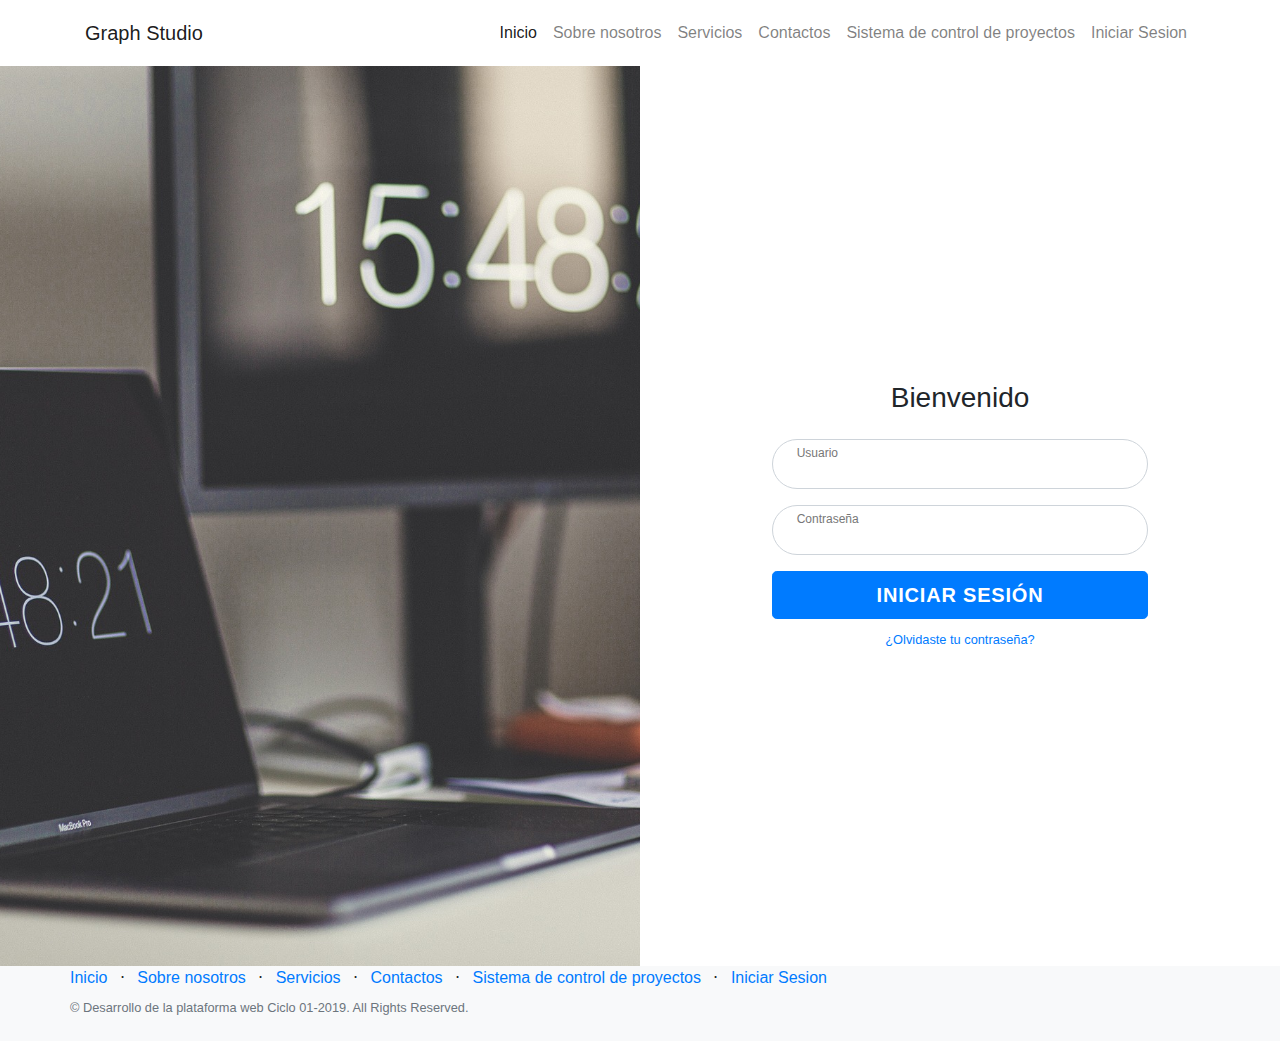
==== login.html @ 91e20348 "agregado todo hasta la fecha 6 de junio" ====
<!DOCTYPE html>
<html lang="en">
<head>
    <meta charset="UTF-8">
    <meta name="viewport" content="width=device-width, initial-scale=1.0">
    <meta http-equiv="X-UA-Compatible" content="ie=edge">
    <link rel="stylesheet" href="css/estilos.css">
    <link rel="stylesheet" href="https://stackpath.bootstrapcdn.com/bootstrap/4.3.1/css/bootstrap.min.css">
    <title>Graph Studio - Inicio de sesion</title>
</head>
<body>
         <!--Navbar    --> 
            <header>
                    <nav class="navbar navbar-expand-lg navbar-light  static-top">
                        <div class="container">
                          <a class="navbar-brand" href="#">Graph Studio</a>
                          <button class="navbar-toggler" type="button" data-toggle="collapse" data-target="#navbarResponsive" aria-controls="navbarResponsive" aria-expanded="false" aria-label="Toggle navigation">
                                <span class="navbar-toggler-icon"></span>
                              </button>
                          <div class="collapse navbar-collapse" id="navbarResponsive">
                            <ul class="navbar-nav ml-auto">
                              <li class="nav-item active">
                                <a class="nav-link" href="index.hmtl">Inicio
                                      <span class="sr-only">(current)</span>
                                    </a>
                              </li>
                              <li class="nav-item">
                              <!--<a class='nav-link' href='login.php'>Log in</a>     --> 
                              <a class='nav-link' href='sobre-nosotros.html'><stronge>Sobre nosotros</stronge></a> 
                              </li>
                              <li class="nav-item">
                                <a class='nav-link' href='servicios.html'><stronge>Servicios</stronge></a>         
                                </li>
                                <li class="nav-item">
                                    <a class='nav-link' href='contacto.html'>Contactos</a>         
                                </li>
                                <li class="nav-item">
                                    <a class='nav-link' href='sistema-proyecto.html'>Sistema de control de proyectos</a>         
                                </li>
                              <li class="nav-item">
                              <a class='nav-link' href='login.html'><stronge>Iniciar Sesion</stronge></a>         
                              </li>        
                            </ul>
                          </div>
                        </div>
                      </nav>            
                </header>
        <div class="container-fluid">
                <div class="row no-gutter">
                  <div class="d-none d-md-flex col-md-4 col-lg-6 bg-image"></div>
                  <div class="col-md-8 col-lg-6">
                    <div class="login d-flex align-items-center py-5">
                      <div class="container">
                        <div class="row">
                          <div class="col-md-9 col-lg-8 mx-auto">
                            <h3 class="login-heading mb-4 text-center">Bienvenido</h3>
                            <form action="actionlogin.php" method="post">
                              <div class="form-label-group">
                                  <input type="text" name="usuario" id="usuario" size="35" class="form-control"required>
                                  <label for="inputPassword">Usuario</label>
                              </div>
              
                              <div class="form-label-group">
                                  <input type="password" name="clave" id="clave" size="35" class="form-control"required>
                                <label for="inputPassword">Contraseña</label>
                              </div> 
                              <button class="btn-login btn btn-lg btn-primary btn-block text-uppercase font-weight-bold mb-2" type="submit">Iniciar Sesión</button>
                              <div class="text-center">
                                <a class="small" href="#">¿Olvidaste tu contraseña?</a></div>                              
                            </form>
                          </div>
                        </div>
                      </div>
                    </div>
                  </div>
                </div>
              </div>
     <!-- Footer -->
  <footer class="footer bg-light static-bottom">
        <div class="container">
          <div class="row">
            <div class=" h-100 text-center text-lg-left my-auto">
              <ul class="list-inline mb-2">
                <li class="list-inline-item">
                  <a href="index.html">Inicio</a>
                </li>
                <li class="list-inline-item">&sdot;</li>
                <li class="list-inline-item">
                  <a href="sobre-nosotros.hmtl">Sobre nosotros</a>
                </li>
                <li class="list-inline-item">&sdot;</li>
                <li class="list-inline-item">
                  <a href="servicios.html">Servicios</a>
                </li>
                <li class="list-inline-item">&sdot;</li>
                <li class="list-inline-item">
                  <a href="contacto.html">Contactos</a>
                </li>
                <li class="list-inline-item">&sdot;</li>
                <li class="list-inline-item">
                  <a href="sistema-proyecto">Sistema de control de proyectos</a>
                </li>
                <li class="list-inline-item">&sdot;</li>
                <li class="list-inline-item">
                  <a href="login.html">Iniciar Sesion</a>
                </li>
              </ul>
              <p class="text-muted small mb-4 mb-lg-0">&copy; Desarrollo de la plataforma web Ciclo 01-2019. All Rights Reserved.</p>
            </div>
            <div class="col-lg-6 h-100 text-center text-lg-right my-auto">
              <ul class="list-inline mb-0">
                <li class="list-inline-item mr-3">
                  <a href="#">
                    <i class="fab fa-facebook fa-2x fa-fw"></i>
                  </a>
                </li>
                <li class="list-inline-item mr-3">
                  <a href="#">
                    <i class="fab fa-twitter-square fa-2x fa-fw"></i>
                  </a>
                </li>
                <li class="list-inline-item">
                  <a href="#">
                    <i class="fab fa-instagram fa-2x fa-fw"></i>
                  </a>
                </li>
              </ul>
            </div>
          </div>
        </div>
      </footer>
</body>
</html>
---- css/estilos.css ----
body {
    padding: 0;
    margin: 0;

}

header {
    display: flex;
    justify-content: space-between;
    align-items: center;
    padding: 5px 25px;
}

ul {
    list-style: none;
}

.menu {
    display: flex;
    flex-wrap: wrap;
    align-items: center;
    
}

.menu-item {
    padding: 10px;
}

.menu-item a {
    color: #333;
    text-decoration: none;
}

.menu-item:hover a {
    color: #07abf3;
    cursor: pointer;
}

.hero {
    padding: 0;
    margin: 0;
    overflow: hidden;
    height: 100vh;
    background: url('../imagenes/hero.jpg');
    background-size: cover;
    background-position: center center;
    background-repeat: no-repeat;
}
.menu-icons{
    padding: 10px;
    margin-bottom: 50px;
}

/*Estilos del login*/
:root {
    --input-padding-x: 1.5rem;
    --input-padding-y: 0.75rem;
  }
  
  .login,
  .image {
    min-height: 100vh;
  }
  
  .bg-image {
    background-image: url('../imagenes/hero.jpg');
    background-size: cover;
    background-position: center;
  }
  
  .login-heading {
    font-weight: 300;
  }
  
  .btn-login {
    font-size: 0.9rem;
    letter-spacing: 0.05rem;
    padding: 0.75rem 1rem;
    border-radius: 1rem;
  }
  
  .form-label-group {
    position: relative;
    margin-bottom: 1rem;
  }
  
  .form-label-group>input,
  .form-label-group>label {
    padding: var(--input-padding-y) var(--input-padding-x);
    height: auto;
    border-radius: 2rem;
  }
  
  .form-label-group>label {
    position: absolute;
    top: 0;
    left: 0;
    display: block;
    width: 100%;
    margin-bottom: 0;
    /* Override default `<label>` margin */
    line-height: 1.5;
    color: #495057;
    cursor: text;
    /* Match the input under the label */
    border: 1px solid transparent;
    border-radius: .25rem;
    transition: all .1s ease-in-out;
  }
  
  .form-label-group input::-webkit-input-placeholder {
    color: transparent;
  }
  
  .form-label-group input:-ms-input-placeholder {
    color: transparent;
  }
  
  .form-label-group input::-ms-input-placeholder {
    color: transparent;
  }
  
  .form-label-group input::-moz-placeholder {
    color: transparent;
  }
  
  .form-label-group input::placeholder {
    color: transparent;
  }
  
  .form-label-group input:not(:placeholder-shown) {
    padding-top: calc(var(--input-padding-y) + var(--input-padding-y) * (2 / 3));
    padding-bottom: calc(var(--input-padding-y) / 3);
  }
  
  .form-label-group input:not(:placeholder-shown)~label {
    padding-top: calc(var(--input-padding-y) / 3);
    padding-bottom: calc(var(--input-padding-y) / 3);
    font-size: 12px;
    color: #777;
  }
  /*Estilos iconos*/

  .icon-color {
    color: #2000ff !important;
}

/*General*/
.space-order{
    height: 100px;
}
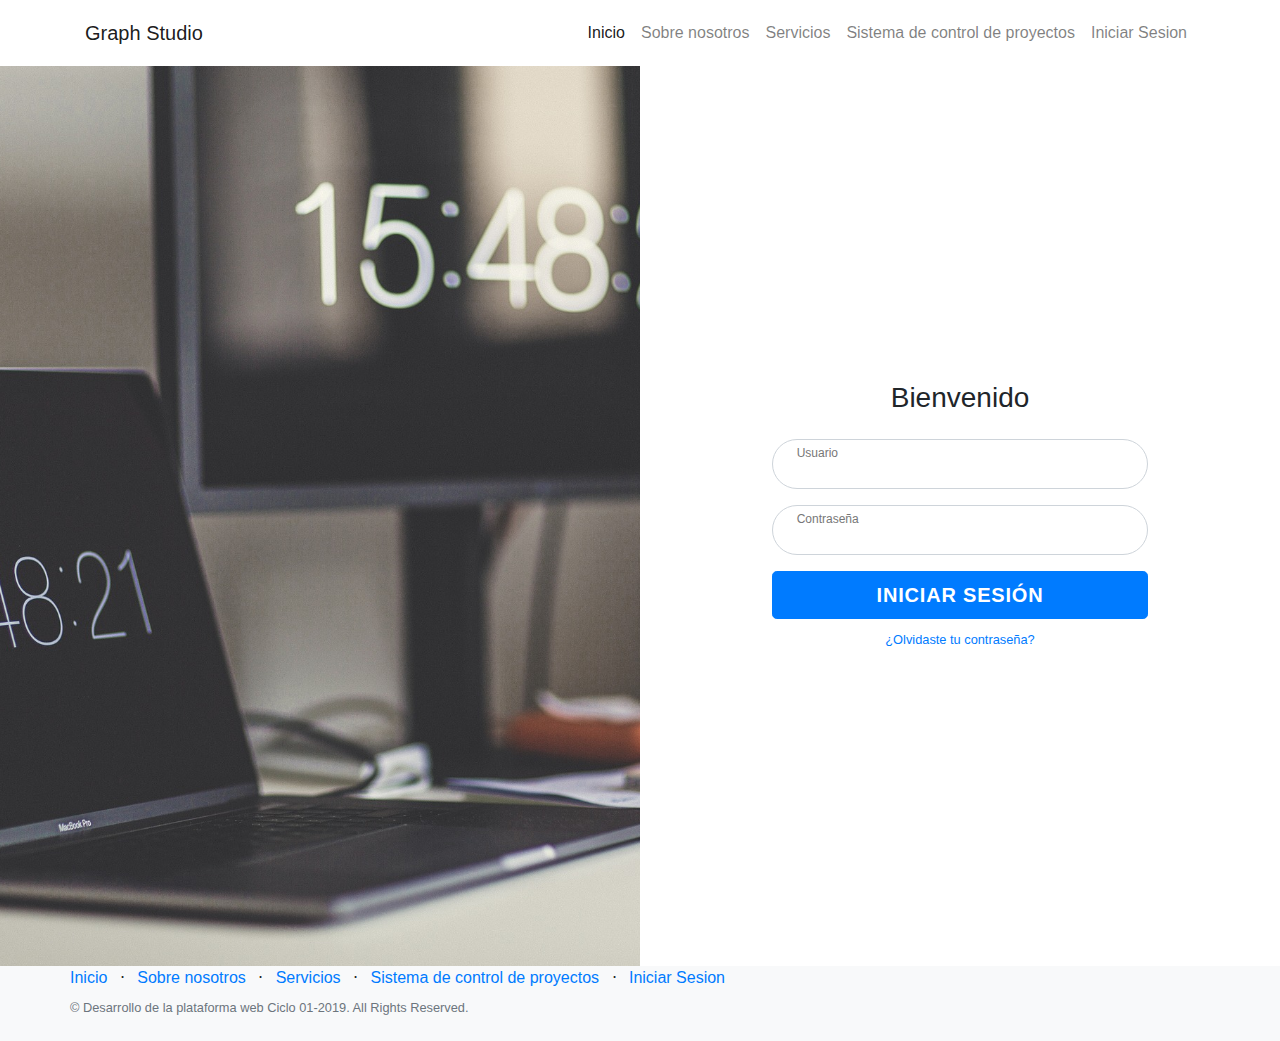
==== commit 72b0d8f7: "Reestructuracion de carpetas, comprobacion de usuario existente" ====
--- a/login.html
+++ b/login.html
@@ -31,9 +31,7 @@
                               <li class="nav-item">
                                 <a class='nav-link' href='servicios.html'><stronge>Servicios</stronge></a>         
                                 </li>
-                                <li class="nav-item">
-                                    <a class='nav-link' href='contacto.html'>Contactos</a>         
-                                </li>
+                                
                                 <li class="nav-item">
                                     <a class='nav-link' href='sistema-proyecto.html'>Sistema de control de proyectos</a>         
                                 </li>
@@ -54,7 +52,7 @@
                         <div class="row">
                           <div class="col-md-9 col-lg-8 mx-auto">
                             <h3 class="login-heading mb-4 text-center">Bienvenido</h3>
-                            <form action="actionlogin.php" method="post">
+                            <form action="conexion/actionlogin.php" method="post">
                               <div class="form-label-group">
                                   <input type="text" name="usuario" id="usuario" size="35" class="form-control"required>
                                   <label for="inputPassword">Usuario</label>
@@ -92,10 +90,7 @@
                 <li class="list-inline-item">
                   <a href="servicios.html">Servicios</a>
                 </li>
-                <li class="list-inline-item">&sdot;</li>
-                <li class="list-inline-item">
-                  <a href="contacto.html">Contactos</a>
-                </li>
+               
                 <li class="list-inline-item">&sdot;</li>
                 <li class="list-inline-item">
                   <a href="sistema-proyecto">Sistema de control de proyectos</a>
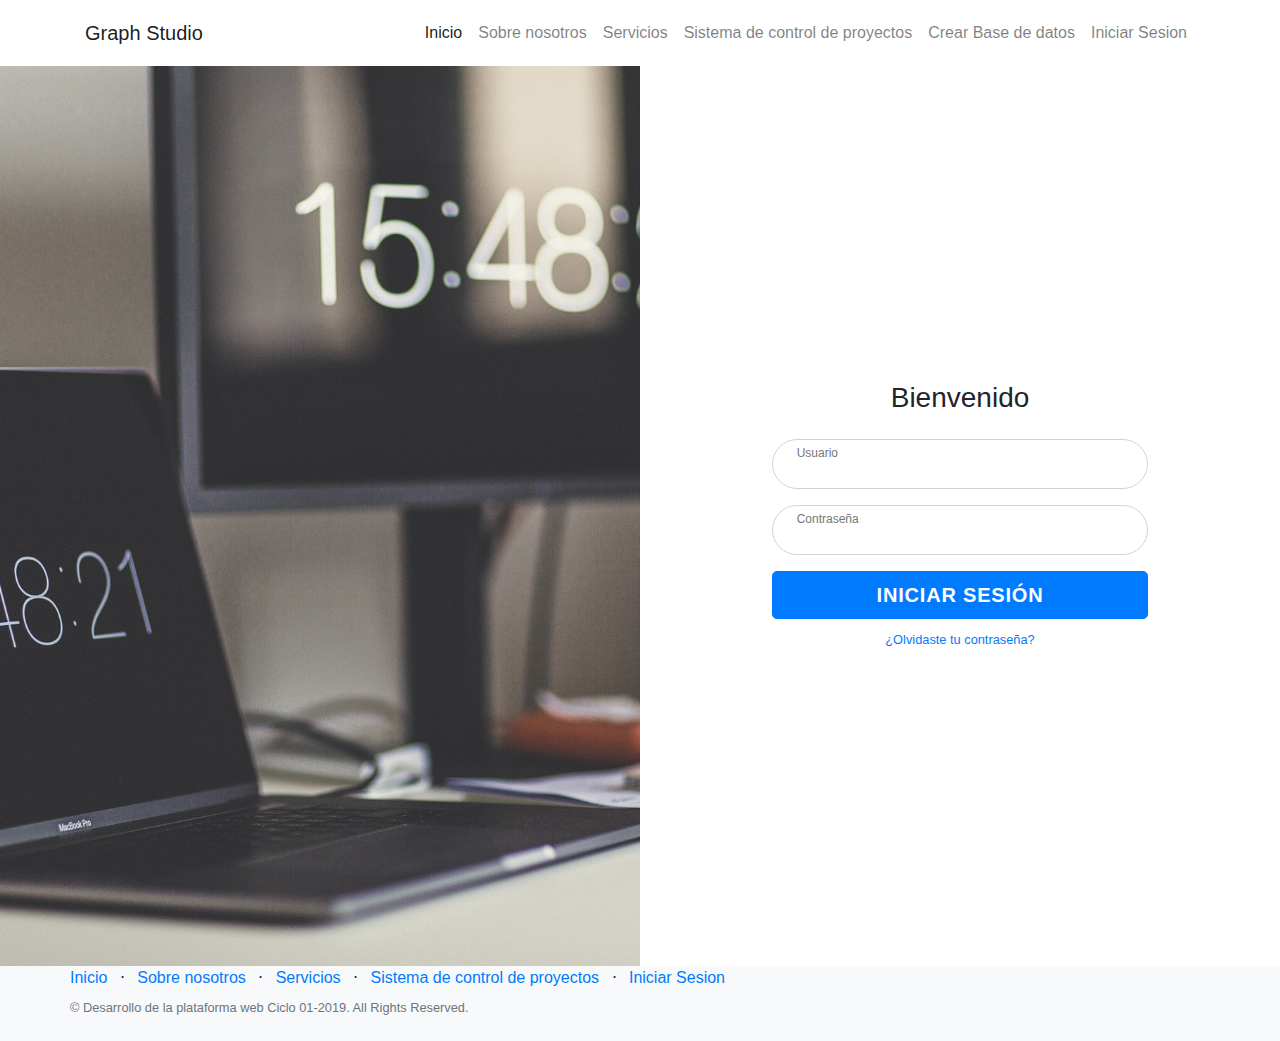
==== commit 5439f827: "Creacion de seccion crear base de datos y completar ls mantenimientos" ====
--- a/login.html
+++ b/login.html
@@ -35,6 +35,9 @@
                                 <li class="nav-item">
                                     <a class='nav-link' href='sistema-proyecto.html'>Sistema de control de proyectos</a>         
                                 </li>
+                                <li class="nav-item">
+                                  <a class='nav-link' href='creardb.php'>Crear Base de datos</a>         
+                              </li>
                               <li class="nav-item">
                               <a class='nav-link' href='login.html'><stronge>Iniciar Sesion</stronge></a>         
                               </li>        
